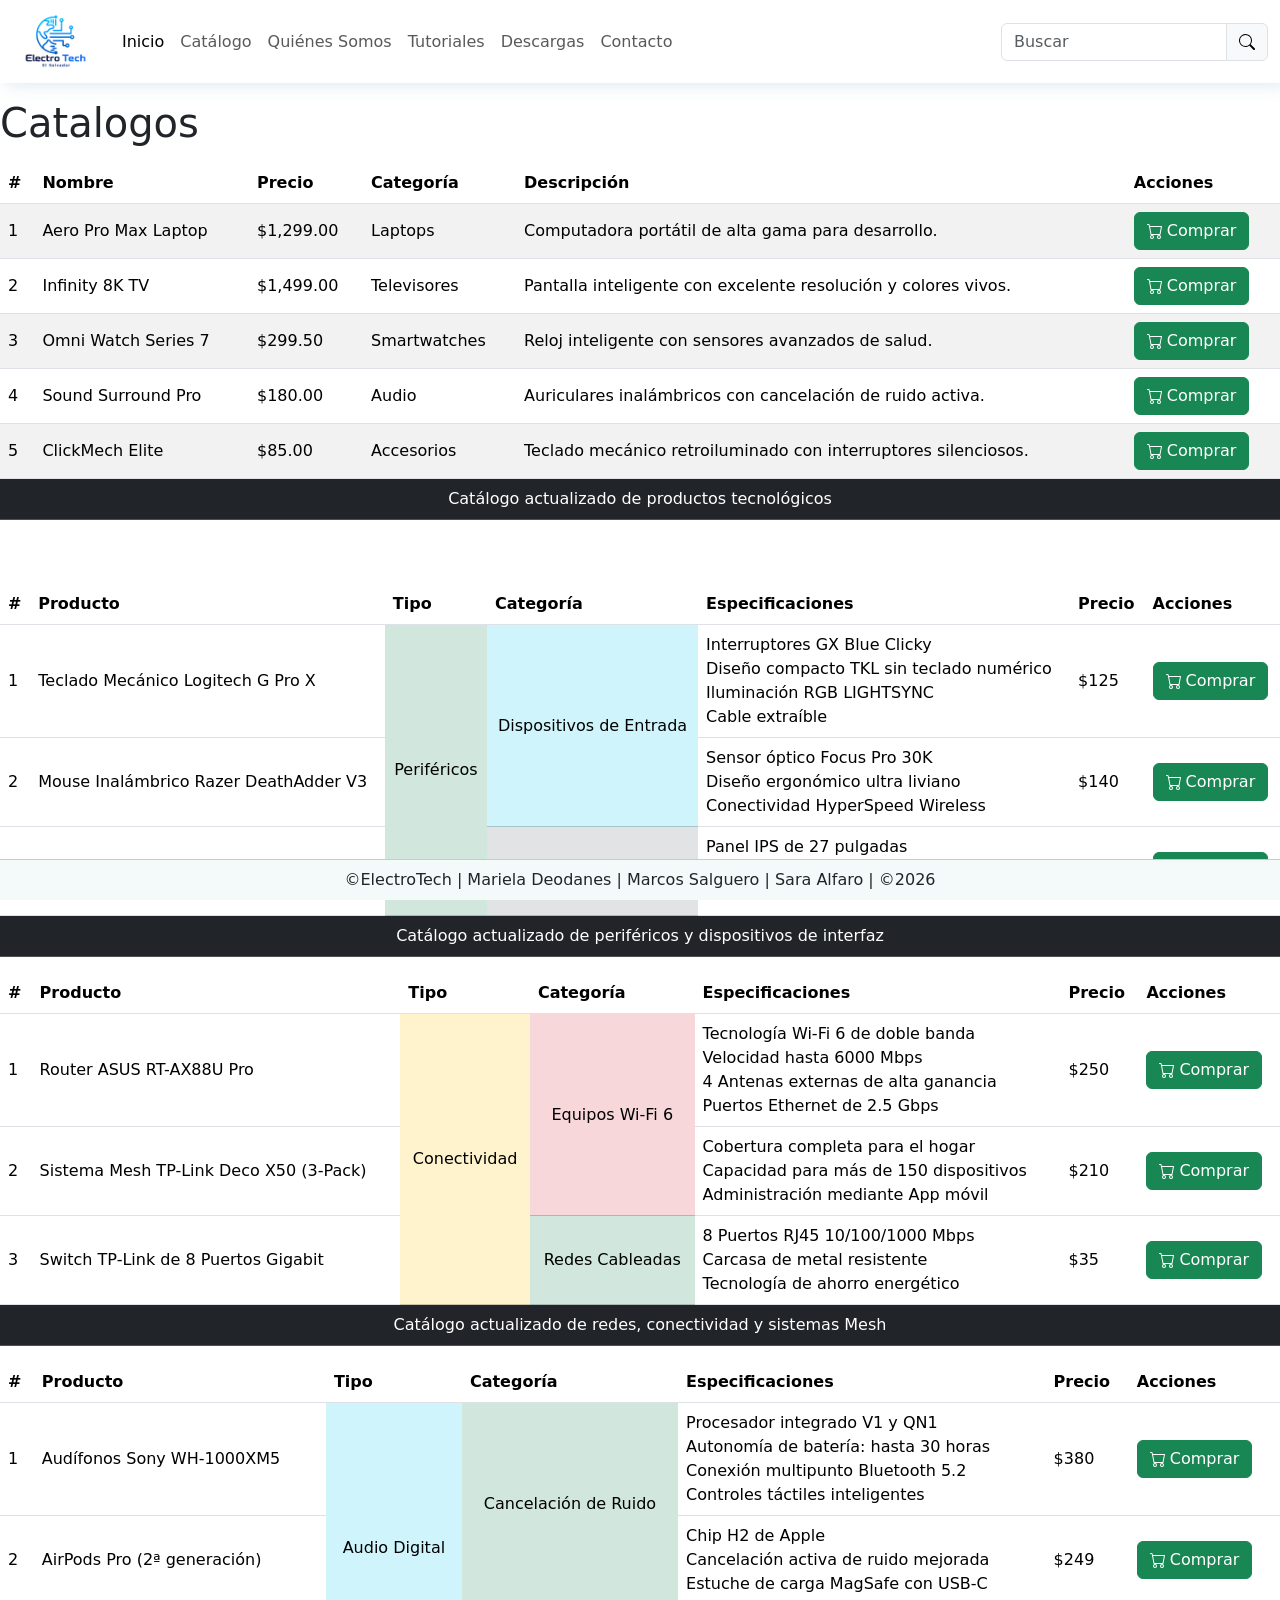
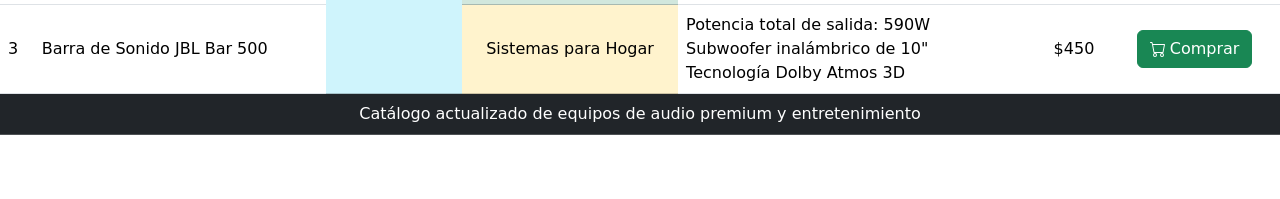
==== src/html/Catalogo.html @ b39f7f33 "Mi primer commit" ====
<!DOCTYPE html>
<html lang="en">

<head>
    <meta charset="UTF-8">
    <meta name="viewport" content="width=device-width, initial-scale=1.0">
    <link rel="icon" type="image/x-icon" href="../../assets/svg/logo-electro-tech-el-salvador.svg">
    <title>Catálogos</title>
    <link rel="stylesheet" href="../css/style.css">
    <link rel="stylesheet" href="../css/bootstrap/bootstrap.min.css">
    <link rel="stylesheet" href="../css/bootstrap/bootstrap-grid.min.css">
    <link rel="stylesheet" href="../css/bootstrap/bootstrap-utilities.min.css">
</head>

<body>
    <!-- Navbar -->
    <nav class="navbar navbar-expand-lg bg-body-primary">
        <div class="container-fluid">
            <a class="navbar-brand" href="#">
                <img src="../../assets/svg/logo-electro-tech-el-salvador.svg" width="86"
                    alt="Electro Tech - El Salvador">
            </a>
            <a class="navbar-toggler" href="../html/confirmarCompra.html" data-bs-toggle="collapse"
                data-bs-target="#navbarSupportedContent" aria-controls="navbarSupportedContent" aria-expanded="false"
                aria-label="Toggle navigation">
                <span class="navbar-toggler-icon"></span>
            </a>
            <div class="collapse navbar-collapse" id="navbarSupportedContent">
                <ul class="navbar-nav me-auto mb-2 mb-lg-0">
                    <li class="nav-item">
                        <a class="nav-link active" aria-current="page" href="../../index.html">Inicio</a>
                    </li>
                    <li class="nav-item">
                        <a class="nav-link" href="../html/Catalogo.html">Catálogo</a>
                    </li>
                    <li class="nav-item">
                        <a class="nav-link" href="../html/QuienesSomos.html">Quiénes Somos</a>
                    </li>
                    <li class="nav-item">
                        <a class="nav-link" href="../html/Tutoriales.html">Tutoriales</a>
                    </li>
                    <li class="nav-item">
                        <a class="nav-link" href="../html/Descargas.html">Descargas</a>
                    </li>
                    <li class="nav-item">
                        <a class="nav-link" href="../html/Contacto.html">Contacto</a>
                    </li>
                </ul>
                <form class="d-flex" role="search">
                    <div class="input-group">
                        <input type="text" class="form-control" placeholder="Buscar" aria-label="Buscar">
                        <span class="input-group-text">
                            <img src="../../assets/svg/lupa.svg" alt="Lupa">
                        </span>
                    </div>
                </form>
            </div>
        </div>
    </nav>

    <!-- Titulo -->
    <h1 class="mt-3 mb-3">Catalogos</h1>
    <div class="mb-5 table-responsive">
        <table class="table table-striped">
            <thead>
                <tr>
                    <th scope="col">#</th>
                    <th scope="col">Nombre</th>
                    <th scope="col">Precio</th>
                    <th scope="col">Categoría</th>
                    <th scope="col">Descripción</th>
                    <th scope="col">Acciones</th>
                </tr>
            </thead>
            <tbody>
                <tr>
                    <td>1</td>
                    <td>Aero Pro Max Laptop</td>
                    <td>$1,299.00</td>
                    <td>Laptops</td>
                    <td>Computadora portátil de alta gama para desarrollo.</td>
                    <td>
                        <a href="../html/confirmarCompra.html?producto=Aero Pro Max Laptop&precio=1299&extension_imagen=jpg" class="btn btn-success d-flex align-items-center gap-1 custom-max-content">
                            <img src="../../assets/svg/carrito.svg" alt="Whatsapp">
                            Comprar
                        </a>
                    </td>
                </tr>
                <tr>
                    <td>2</td>
                    <td>Infinity 8K TV</td>
                    <td>$1,499.00</td>
                    <td>Televisores</td>
                    <td>Pantalla inteligente con excelente resolución y colores vivos.</td>
                    <td>
                        <a href="../html/confirmarCompra.html?producto=Infinity 8K TV&precio=1499&extension_imagen=jpg" class="btn btn-success d-flex align-items-center gap-1 custom-max-content">
                            <img src="../../assets/svg/carrito.svg" alt="Whatsapp">
                            Comprar
                        </a>
                    </td>
                </tr>
                <tr>
                    <td>3</td>
                    <td>Omni Watch Series 7</td>
                    <td>$299.50</td>
                    <td>Smartwatches</td>
                    <td>Reloj inteligente con sensores avanzados de salud.</td>
                    <td>
                        <a href="../html/confirmarCompra.html?producto=Omni Watch Series 7&precio=299.50&extension_imagen=webp" class="btn btn-success d-flex align-items-center gap-1 custom-max-content">
                            <img src="../../assets/svg/carrito.svg" alt="Whatsapp">
                            Comprar
                        </a>
                    </td>
                </tr>
                <tr>
                    <td>4</td>
                    <td>Sound Surround Pro</td>
                    <td>$180.00</td>
                    <td>Audio</td>
                    <td>Auriculares inalámbricos con cancelación de ruido activa.</td>
                    <td>
                        <a href="../html/confirmarCompra.html?producto=Sound Surround Pro&precio=180&extension_imagen=webp" class="btn btn-success d-flex align-items-center gap-1 custom-max-content">
                            <img src="../../assets/svg/carrito.svg" alt="Whatsapp">
                            Comprar
                        </a>
                    </td>
                </tr>
                <tr>
                    <td>5</td>
                    <td>ClickMech Elite</td>
                    <td>$85.00</td>
                    <td>Accesorios</td>
                    <td>Teclado mecánico retroiluminado con interruptores silenciosos.</td>
                    <td>
                        <a href="../html/confirmarCompra.html?producto=ClickMech Elite&precio=85&extension_imagen=jpg" class="btn btn-success d-flex align-items-center gap-1 custom-max-content">
                            <img src="../../assets/svg/carrito.svg" alt="Whatsapp">
                            Comprar
                        </a>
                    </td>
                </tr>
                <tr>
                    <td colspan="6" align="center" class="table-dark">
                        Catálogo actualizado de productos tecnológicos
                    </td>
                </tr>
            </tbody>
        </table>
    </div>

    <div class="table-responsive">
        <table class="table">
            <thead>
                <tr>
                    <th scope="col">#</th>
                    <th scope="col">Producto</th>
                    <th scope="col">Tipo</th>
                    <th scope="col">Categoría</th>
                    <th scope="col">Especificaciones</th>
                    <th scope="col">Precio</th>
                    <th scope="col">Acciones</th>
                </tr>
            </thead>
            <tbody>
                <tr>
                    <td>1</td>
                    <td>Teclado Mecánico Logitech G Pro X</td>
                    <td rowspan="3" class="table-success">Periféricos</td>
                    <td rowspan="2" class="table-info">Dispositivos de Entrada</td>
                    <td>
                        Interruptores GX Blue Clicky <br>
                        Diseño compacto TKL sin teclado numérico <br>
                        Iluminación RGB LIGHTSYNC <br>
                        Cable extraíble
                    </td>
                    <td>$125</td>
                    <td>
                        <a href="../html/confirmarCompra.html?producto=Teclado Mecánico Logitech G Pro X&precio=125&extension_imagen=jpg" class="btn btn-success d-flex align-items-center gap-1 custom-max-content">
                            <img src="../../assets/svg/carrito.svg" alt="Whatsapp">
                            Comprar
                        </a>
                    </td>
                </tr>
                <tr>
                    <td>2</td>
                    <td>Mouse Inalámbrico Razer DeathAdder V3</td>
                    <td>
                        Sensor óptico Focus Pro 30K <br>
                        Diseño ergonómico ultra liviano <br>
                        Conectividad HyperSpeed Wireless
                    </td>
                    <td>$140</td>
                    <td>
                        <a href="../html/confirmarCompra.html?producto=Mouse Inalámbrico Razer DeathAdder V3&precio=140&extension_imagen=jpg" class="btn btn-success d-flex align-items-center gap-1 custom-max-content">
                            <img src="../../assets/svg/carrito.svg" alt="Whatsapp">
                            Comprar
                        </a>
                    </td>
                </tr>
                <tr>
                    <td>3</td>
                    <td>Monitor ASUS TUF Gaming 27</td>
                    <td class="table-secondary">Pantallas y Video</td>
                    <td>
                        Panel IPS de 27 pulgadas <br>
                        Resolución QHD (2560 x 1440) <br>
                        Frecuencia de actualización: 165Hz
                    </td>
                    <td>$299</td>
                    <td>
                        <a href="../html/confirmarCompra.html?producto=Monitor ASUS TUF Gaming 27&precio=299&extension_imagen=webp" class="btn btn-success d-flex align-items-center gap-1 custom-max-content">
                            <img src="../../assets/svg/carrito.svg" alt="Whatsapp">
                            Comprar
                        </a>
                    </td>
                </tr>
                <tr>
                    <td colspan="7" align="center" class="table-dark">
                        Catálogo actualizado de periféricos y dispositivos de interfaz
                    </td>
                </tr>
            </tbody>
        </table>
    </div>

    <div class="table-responsive">
        <table class="table">
            <thead>
                <tr>
                    <th scope="col">#</th>
                    <th scope="col">Producto</th>
                    <th scope="col">Tipo</th>
                    <th scope="col">Categoría</th>
                    <th scope="col">Especificaciones</th>
                    <th scope="col">Precio</th>
                    <th scope="col">Acciones</th>
                </tr>
            </thead>
            <tbody>
                <tr>
                    <td>1</td>
                    <td>Router ASUS RT-AX88U Pro</td>
                    <td rowspan="3" class="table-warning">Conectividad</td>
                    <td rowspan="2" class="table-danger">Equipos Wi-Fi 6</td>
                    <td>
                        Tecnología Wi-Fi 6 de doble banda <br>
                        Velocidad hasta 6000 Mbps <br>
                        4 Antenas externas de alta ganancia <br>
                        Puertos Ethernet de 2.5 Gbps
                    </td>
                    <td>$250</td>
                    <td>
                        <a href="../html/confirmarCompra.html?producto=Router ASUS RT-AX88U Pro&precio=250&extension_imagen=jpg" class="btn btn-success d-flex align-items-center gap-1 custom-max-content">
                            <img src="../../assets/svg/carrito.svg" alt="Whatsapp">
                            Comprar
                        </a>
                    </td>
                </tr>
                <tr>
                    <td>2</td>
                    <td>Sistema Mesh TP-Link Deco X50 (3-Pack)</td>
                    <td>
                        Cobertura completa para el hogar <br>
                        Capacidad para más de 150 dispositivos <br>
                        Administración mediante App móvil
                    </td>
                    <td>$210</td>
                    <td>
                        <a href="../html/confirmarCompra.html?producto=Sistema Mesh TP-Link Deco X50 (3-Pack)&precio=210&extension_imagen=jpg" class="btn btn-success d-flex align-items-center gap-1 custom-max-content">
                            <img src="../../assets/svg/carrito.svg" alt="Whatsapp">
                            Comprar
                        </a>
                    </td>
                </tr>
                <tr>
                    <td>3</td>
                    <td>Switch TP-Link de 8 Puertos Gigabit</td>
                    <td class="table-success">Redes Cableadas</td>
                    <td>
                        8 Puertos RJ45 10/100/1000 Mbps <br>
                        Carcasa de metal resistente <br>
                        Tecnología de ahorro energético
                    </td>
                    <td>$35</td>
                    <td>
                        <a href="../html/confirmarCompra.html?producto=Switch TP-Link de 8 Puertos Gigabit&precio=35&extension_imagen=jpg" class="btn btn-success d-flex align-items-center gap-1 custom-max-content">
                            <img src="../../assets/svg/carrito.svg" alt="Whatsapp">
                            Comprar
                        </a>
                    </td>
                </tr>
                <tr>
                    <td colspan="7" align="center" class="table-dark">
                        Catálogo actualizado de redes, conectividad y sistemas Mesh
                    </td>
                </tr>
            </tbody>
        </table>
    </div>
    <div class="table-responsive mb-5">
        <table class="table">
            <thead>
                <tr>
                    <th scope="col">#</th>
                    <th scope="col">Producto</th>
                    <th scope="col">Tipo</th>
                    <th scope="col">Categoría</th>
                    <th scope="col">Especificaciones</th>
                    <th scope="col">Precio</th>
                    <th scope="col">Acciones</th>
                </tr>
            </thead>
            <tbody>
                <tr>
                    <td>1</td>
                    <td>Audífonos Sony WH-1000XM5</td>
                    <td rowspan="3" class="table-info">Audio Digital</td>
                    <td rowspan="2" class="table-success">Cancelación de Ruido</td>
                    <td>
                        Procesador integrado V1 y QN1 <br>
                        Autonomía de batería: hasta 30 horas <br>
                        Conexión multipunto Bluetooth 5.2 <br>
                        Controles táctiles inteligentes
                    </td>
                    <td>$380</td>
                    <td>
                        <a href="../html/confirmarCompra.html?producto=Audífonos Sony WH-1000XM5&precio=380&extension_imagen=jpg" class="btn btn-success d-flex align-items-center gap-1 custom-max-content">
                            <img src="../../assets/svg/carrito.svg" alt="Whatsapp">
                            Comprar
                        </a>
                    </td>
                </tr>
                <tr>
                    <td>2</td>
                    <td>AirPods Pro (2ª generación)</td>
                    <td>
                        Chip H2 de Apple <br>
                        Cancelación activa de ruido mejorada <br>
                        Estuche de carga MagSafe con USB-C
                    </td>
                    <td>$249</td>
                    <td>
                        <a href="../html/confirmarCompra.html?producto=AirPods Pro (2ª generación)&precio=249&extension_imagen=jpg" class="btn btn-success d-flex align-items-center gap-1 custom-max-content">
                            <img src="../../assets/svg/carrito.svg" alt="Whatsapp">
                            Comprar
                        </a>
                    </td>
                </tr>
                <tr>
                    <td>3</td>
                    <td>Barra de Sonido JBL Bar 500</td>
                    <td class="table-warning">Sistemas para Hogar</td>
                    <td>
                        Potencia total de salida: 590W <br>
                        Subwoofer inalámbrico de 10" <br>
                        Tecnología Dolby Atmos 3D
                    </td>
                    <td>$450</td>
                    <td>
                        <a href="../html/confirmarCompra.html?producto=Barra de Sonido JBL Bar 500&precio=450&extension_imagen=avif" class="btn btn-success d-flex align-items-center gap-1 custom-max-content">
                            <img src="../../assets/svg/carrito.svg" alt="Whatsapp">
                            Comprar
                        </a>
                    </td>
                </tr>
                <tr>
                    <td colspan="7" align="center" class="table-dark">
                        Catálogo actualizado de equipos de audio premium y entretenimiento
                    </td>
                </tr>
            </tbody>
        </table>
    </div>
    <footer class="fixed-bottom">
        <p>©ElectroTech | Mariela Deodanes | Marcos Salguero | Sara Alfaro | ©<span class="anio_actual"></span> </p>
    </footer>
</body>
<script src="../js/index.js"></script>
<script src="../js/bootstrap/bootstrap.min.js"></script>
</html>
---- src/css/style.css ----
.navbar {
    box-shadow: rgb(188 206 224 / 48%) 6px 2px 16px 0px, rgba(255, 255, 255, 0.8) -6px -2px 16px 0px;
    z-index: 20;
}

.banner {
    background-color: #f4fafa;
}

.banner .seccion_detalles {
    display: flex;
    flex-direction: column;
    align-items: flex-start;
    justify-content: center;
    padding: 32px 16px 32px 32px;
    gap: 16px;
    z-index: 10;
    box-shadow: 15px 0 25px -10px rgba(255, 255, 255, 0.8);
}

.seccion_image .contentedor_imagen{
    width: auto;
    height: 100%;
}


.seccion_image .contentedor_imagen img {
    width: 100%;
    height: 100%;
    object-fit: fill;
}

.row {
    --bs-gutter-x: 0rem !important; 
}

footer {
    width: 100%;
    display: flex;
    align-items: center;
    justify-content: center;
    padding: 8px 16px;
    background: #f4fafa;
    border-top: 0.5px solid #bfbabac2;
}

.seccion_tutorial_principal {
    margin-top: 48px;
    margin-bottom: 64px;
    margin-left: 32px;
    margin-right: 32px;
}

.seccion_video .video video {
    width: 100%;
    border-radius: 8px;
    box-shadow: 0px 8px 24px 8px #777a7dde;
}

.table td.table-primary,
.table td.table-warning,
.table td.table-success,
.table td.table-info,
.table td.table-danger,
.table td.table-secondary {
    text-align: center;
    vertical-align: middle;
    align-content: center;
}

.table th, 
.table td {
    vertical-align: middle;
    align-content: center;
}

.custom-grid {
    display: grid;
    gap: 16px;
    grid-template-columns: repeat(auto-fit, minmax(288px, 1fr));
}

.text-clamp-2{
    display: -webkit-box;
    -webkit-box-orient: vertical;
    -webkit-line-clamp: 2;
    overflow: hidden;
    text-overflow: ellipsis;
}

.main-pb-custom {
    padding-bottom: 80px;
}

.video-galeria video {
    width: 100%;
    border-radius: 8px;
    box-shadow: rgba(0, 0, 0, 0.35) 0px 5px 15px;
}

.contenedor-imagenes {
    display: grid;
    grid-template-columns: repeat(7, minmax(312px, 1fr));
    overflow-x: hidden;
    padding: 16px;
}

.contenedor-imagen {
    width: 312px;
    border-radius: 8px;
    box-shadow: rgba(0, 0, 0, 0.35) 0px 5px 15px;
    cursor: pointer;
}

.contenedor-imagen img{
    width: 100%;
    height: 100%;
    border-radius: 8px;
    object-fit: fill;
}

.icon-accion {
    width: 34px;
    height: 34px;
    display: flex;
    align-items: center;
    align-content: center;
    border-radius: 50px;
    background: #f8f7f7;
    justify-content: center;
    box-shadow: rgba(0, 0, 0, 0.24) 0px 3px 8px;
    cursor: pointer;
}

.ver-anterior {
    position: absolute;
    left: -1rem;
    top: 5rem;
}

.ver-siguiente {
    position: absolute;
    right: -1rem;
    top: 5rem;
}

.seccion-podcast audio {
    width: 100%;
    background: #f1f3f4;
    border-radius: 8px;
}

.seccion-videos-recomendado iframe {
    box-shadow: rgba(50, 50, 93, 0.25) 0px 50px 100px -20px, rgba(0, 0, 0, 0.3) 0px 30px 60px -30px;
}

.contenedor-imagen-compra {
    width: 100%;
    height: 215px;
    display: flex;
    align-items: center;
    justify-content: center;
}

.imagen-fit img{
    width: 100%;
    height: 100%;
    object-fit: contain;
}

.custom-max-content {
    width: max-content;
}

.detalle-total {
    border-bottom: 1.5px solid #000;
    border-top: 1.5px solid #000;
}

.contenedor-cart {
    width: 100%;
    height: 215px;
    display: flex;
    align-items: center;
    justify-content: center;
}

.seccion-detalles-compra {
    padding-right: 16px !important;
}

.seccion-confirmacion {
    box-shadow: rgba(100, 100, 111, 0.2) 0px 7px 29px 0px;
    border-radius: 8px;
}

.text-justificado {
    text-align: justify;
}

.custom-center {
    padding: 0px 164px;
}

.seccion-mision-vision {
    background: #F4F6FA;
    border-radius: 8px;
    display: flex;
}

.secciones-mision-vision {
    display: flex;
    gap: 16px;
}

.contenedor-imagen-mision-vision {
    display: flex;
    align-items: center;
    width: auto;
    height: 200px;
    justify-content: flex-end;
}

.contenedor-imagen-mision-vision img {
    height: 100%;
    object-fit: contain;
}

.seccion-video-corporativo {
    display: flex;
    align-items: center;
    justify-content: center;
}

.seccion-video-corporativo video{
    width: 70%;
    border-radius: 8px;
    filter: blur(2px);
}

.custom-padding-right {
    padding-right: 16px !important;
}
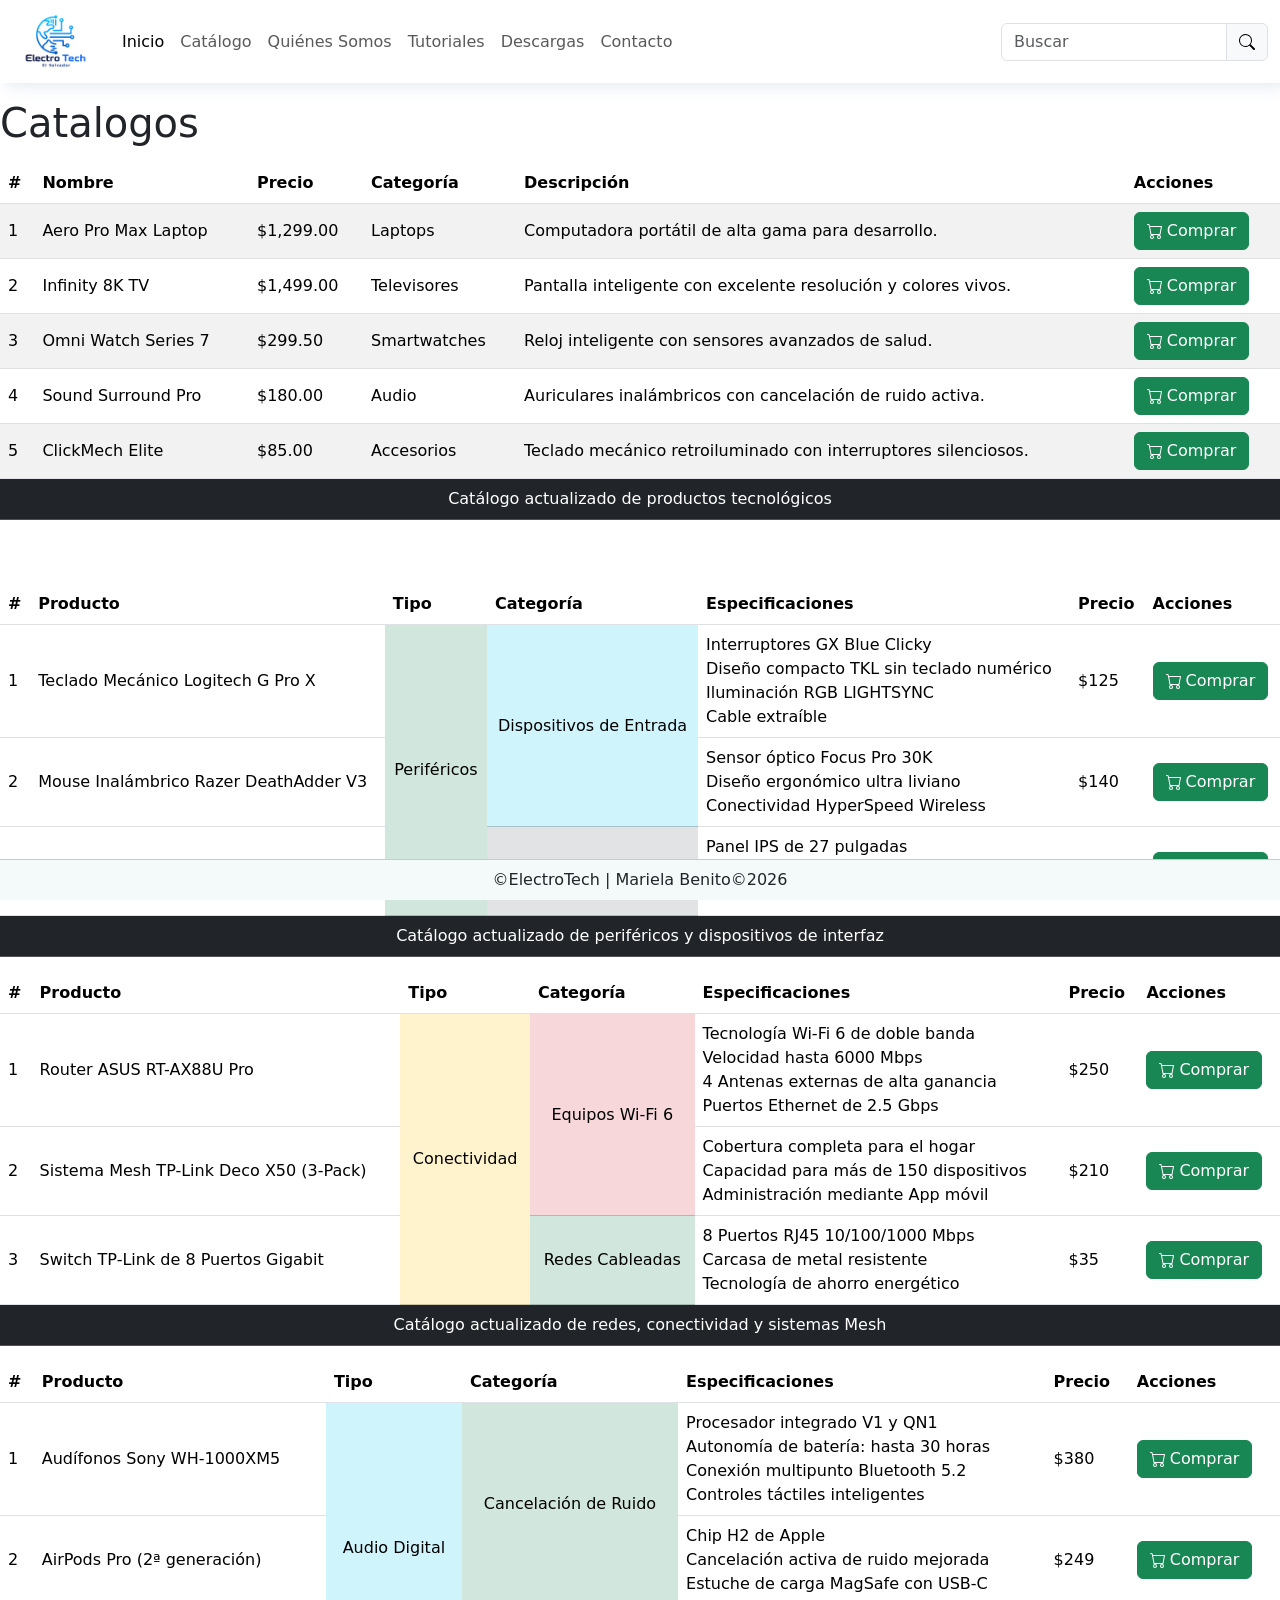
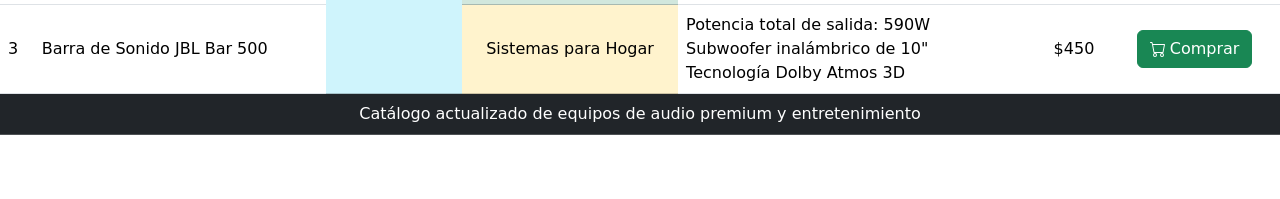
==== commit f9e4704f: "feat: actualizacion de archivo README.md" ====
--- a/src/html/Catalogo.html
+++ b/src/html/Catalogo.html
@@ -371,7 +371,7 @@
         </table>
     </div>
     <footer class="fixed-bottom">
-        <p>©ElectroTech | Mariela Deodanes | Marcos Salguero | Sara Alfaro | ©<span class="anio_actual"></span> </p>
+        <p>©ElectroTech | Mariela Benito©<span class="anio_actual"></span> </p>
     </footer>
 </body>
 <script src="../js/index.js"></script>
